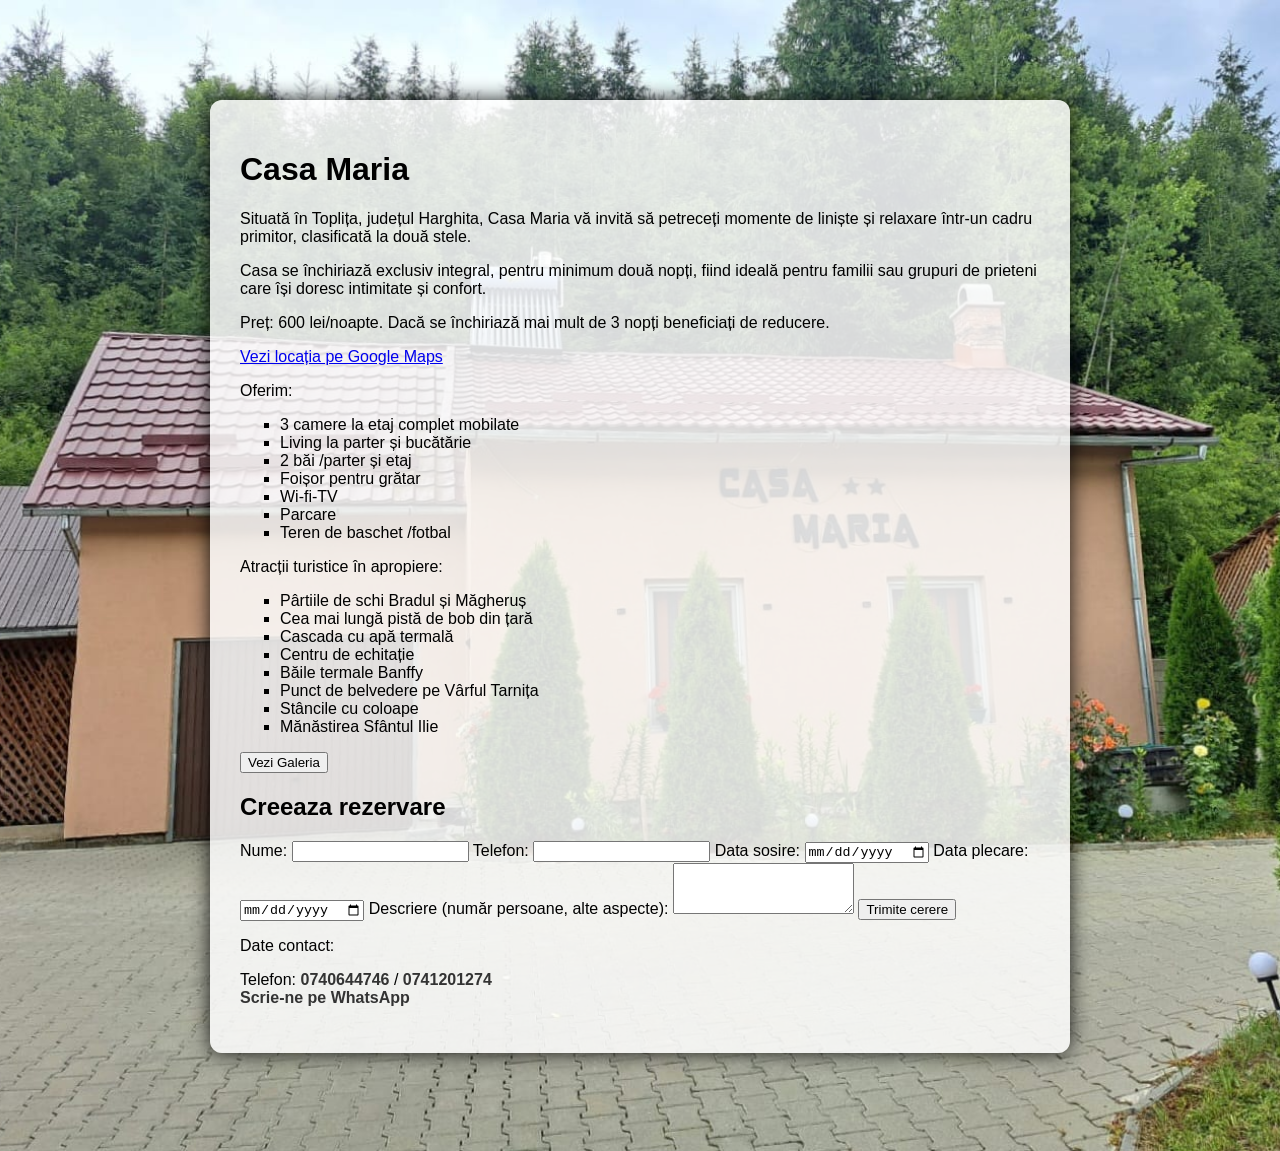
==== index.html @ 111408f6 "Refactor index.html for improved structure and clarity" ====
<!DOCTYPE html>
<html lang="ro">
<head>
    <meta name="google-site-verification" content="R9UTzzkCDRk5_KQZ_WExE7CWRWQ38i_Rw65Vox1uQO8" />
    <meta charset="UTF-8">
    <meta name="viewport" content="width=device-width, initial-scale=1.0">
    <title>Casa Maria</title>
    <link rel="stylesheet" href="base.css">
</head>
<body>
    <div class="container">
        <h1>Casa Maria</h1>
        <p>
            Situată în Toplița, județul Harghita, Casa Maria vă invită să petreceți momente de liniște și relaxare într-un cadru primitor, clasificată la două stele.
        </p>
        <p>
            Casa se închiriază exclusiv integral, pentru minimum două nopți, fiind ideală pentru familii sau grupuri de prieteni care își doresc intimitate și confort.
        </p>
        <p>
            Preț: 600 lei/noapte. Dacă se închiriază mai mult de 3 nopți beneficiați de reducere.
        </p>

        <a href="https://www.google.com/maps/place/Casa+Maria/@46.9124021,25.3373062,21z" target="_blank" title="Casa Maria">
            Vezi locația pe Google Maps
        </a>

        <p>Oferim:</p>
        <ul class="lista-servicii">
            <li>3 camere la etaj complet mobilate</li>
            <li>Living la parter și bucătărie</li>
            <li>2 băi /parter și etaj</li>
            <li>Foișor pentru grătar</li>
            <li>Wi-fi-TV</li>
            <li>Parcare</li>
            <li>Teren de baschet /fotbal</li>
        </ul>

        <p>Atracții turistice în apropiere:</p>
        <ul class="lista-servicii">
            <li>Pârtiile de schi Bradul și Măgheruș</li>
            <li>Cea mai lungă pistă de bob din țară</li>
            <li>Cascada cu apă termală</li>
            <li>Centru de echitație</li>
            <li>Băile termale Banffy</li>
            <li>Punct de belvedere pe Vârful Tarnița</li>
            <li>Stâncile cu coloape</li>
            <li>Mănăstirea Sfântul Ilie</li>
        </ul>
        <button id="galerieBtn" onclick="document.getElementById('galerie').style.display='block'"> Vezi Galeria</button>



        <div id="galerie" style="display: none; margin-top: 20px;">
            <h2>Galerie foto</h2>
            <div class="galerie-poze">
                <img src="poze/afara3.jpg" onclick="openLightbox(this.src)">
                <img src="poze/camera1.jpeg" onclick="openLightbox(this.src)">
                <img src="poze/camera2.jpeg" onclick="openLightbox(this.src)">
                <img src="poze/camera3.jpeg" onclick="openLightbox(this.src)">
                <img src="poze/baie1.jpeg" onclick="openLightbox(this.src)">
                <img src="poze/curte1.jpeg" onclick="openLightbox(this.src)">
                <img src="poze/foisor1.jpeg" onclick="openLightbox(this.src)">
                <img src="poze/curte2.jpeg" onclick="openLightbox(this.src)">
                <img src="poze/living.jpeg" onclick="openLightbox(this.src)">
                <img src="poze/semineu.jpeg" onclick="openLightbox(this.src)">
                <img src="poze/foisor2.jpg" onclick="openLightbox(this.src)">
                <img src="poze/afara2.jpg" onclick="openLightbox(this.src)">
                <img src="poze/floare.jpg" onclick="openLightbox(this.src)">
            </div>
        </div>

        <h2>Creeaza rezervare</h2>

        <form id="bookingForm" class="booking-form">
            <label>Nume:</label>
            <input type="text" id="name" required>

            <label>Telefon:</label>
            <input type="tel" id="phone" required>

            <label>Data sosire:</label>
            <input type="date" id="checkin" required>

            <label>Data plecare:</label>
            <input type="date" id="checkout" required>

            <label>Descriere (număr persoane, alte aspecte):</label>
            <textarea id="message" rows="3" required></textarea>

            <button type="submit">Trimite cerere</button>
        </form>



        <p>Date contact:</p>
        <ul class="lista-contact">
            <li>Telefon: <a href="tel:0740644746">0740644746</a> / <a href="tel:0741201274">0741201274</a></li>
            <li><a href="https://wa.me/40740644746" target="_blank">Scrie-ne pe WhatsApp</a></li>
        </ul>
    </div>

    <div id="lightbox" class="lightbox" onclick="closeLightbox()">
        <img id="lightbox-img" src="" alt="Imagine mărită">
    </div>

    <script src="base.js"></script>

    
</body>
</html>
---- base.css ----
body {
    margin: 0;
    padding: 0;
    background-image: url("poze/afara.jpeg");
    background-size: cover;
    background-position: center;
    background-repeat: no-repeat;
    font-family: Arial, sans-serif;
}

.container {
    max-width: 800px;
    margin: 100px auto;
    background-color: rgba(255, 255, 255, 0.84);
    padding: 30px;
    border-radius: 12px;
    box-shadow: 0 0 20px rgba(0, 0, 0, 0.9);
}

.lista-servicii {
    list-style-type: square;
}

.lista-contact {
    list-style-type: none;
    padding: 0;
}

    .lista-contact a {
        color: #333;
        text-decoration: none;
        font-weight: bold;
    }

.galerie-poze {
    display: flex;
    flex-wrap: wrap;
    gap: 10px;
}

    .galerie-poze img {
        width: 100px;
        height: auto;
        cursor: pointer;
        border-radius: 8px;
        transition: transform 0.3s ease;
    }

        .galerie-poze img:hover {
            transform: scale(1.05);
        }

/* Lightbox styles */
.lightbox {
    display: none;
    position: fixed;
    z-index: 999;
    top: 0;
    left: 0;
    width: 100%;
    height: 100%;
    background: rgba(0,0,0,0.85);
    justify-content: center;
    align-items: center;
}

    .lightbox img {
        max-width: 90%;
        max-height: 90%;
        border-radius: 12px;
        box-shadow: 0 0 20px #fff;
        cursor: pointer;
    }
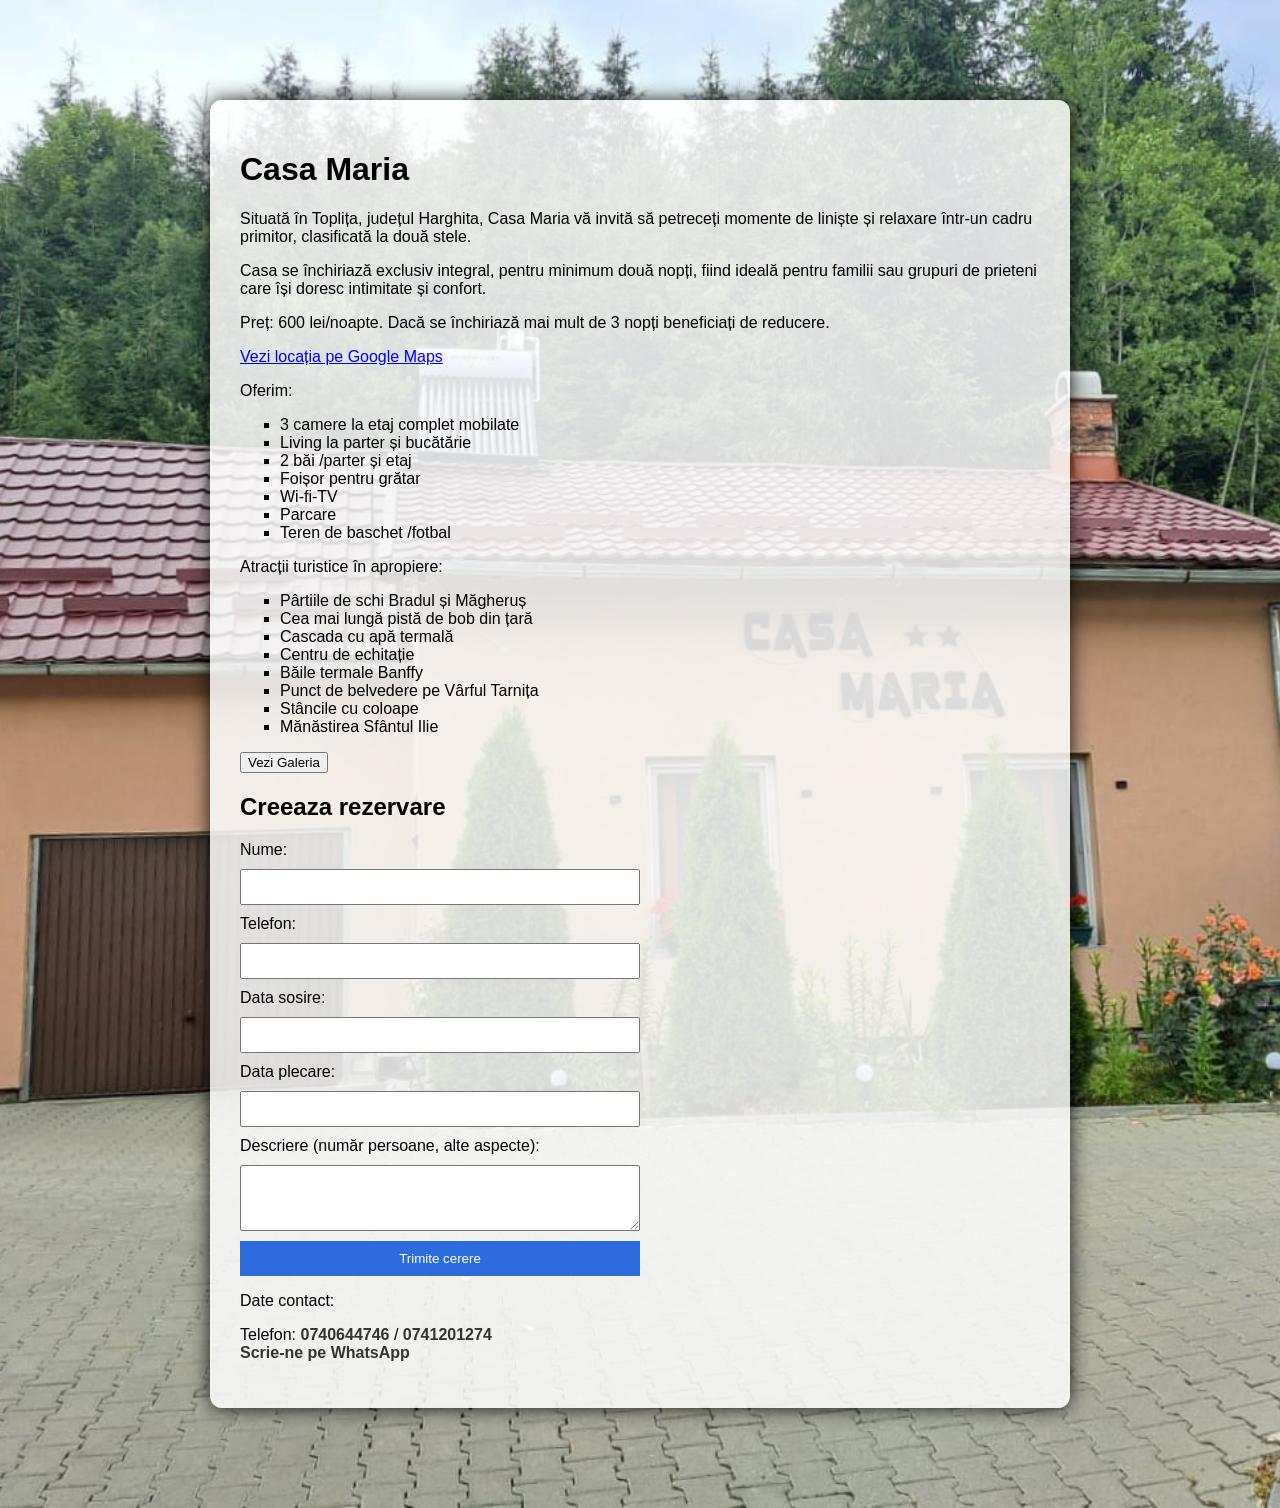
==== commit a87fbd0c: "Include flatpickr for enhanced date input Added flatpickr library for date selection." ====
--- a/index.html
+++ b/index.html
@@ -6,6 +6,7 @@
     <meta name="viewport" content="width=device-width, initial-scale=1.0">
     <title>Casa Maria</title>
     <link rel="stylesheet" href="base.css">
+    <link rel="stylesheet" href="https://cdn.jsdelivr.net/npm/flatpickr/dist/flatpickr.min.css">
 </head>
 <body>
     <div class="container">
@@ -79,10 +80,10 @@
             <input type="tel" id="phone" required>
 
             <label>Data sosire:</label>
-            <input type="date" id="checkin" required>
+            <input type="text" id="checkin" required>
 
             <label>Data plecare:</label>
-            <input type="date" id="checkout" required>
+            <input type="text" id="checkout" required>
 
             <label>Descriere (număr persoane, alte aspecte):</label>
             <textarea id="message" rows="3" required></textarea>
@@ -104,7 +105,7 @@
     </div>
 
     <script src="base.js"></script>
+    <script src="https://cdn.jsdelivr.net/npm/flatpickr"></script>
 
-    
 </body>
 </html>
--- a/base.css
+++ b/base.css
@@ -50,7 +50,6 @@
             transform: scale(1.05);
         }
 
-/* Lightbox styles */
 .lightbox {
     display: none;
     position: fixed;
@@ -71,3 +70,27 @@
         box-shadow: 0 0 20px #fff;
         cursor: pointer;
     }
+.booking-form {
+    display: flex;
+    flex-direction: column;
+    gap: 10px;
+    max-width: 400px;
+}
+
+    .booking-form input,
+    .booking-form textarea {
+        padding: 8px;
+        font-size: 14px;
+    }
+
+    .booking-form button {
+        padding: 10px;
+        background-color: #2d6cdf;
+        color: white;
+        border: none;
+        cursor: pointer;
+    }
+
+        .booking-form button:hover {
+            background-color: #1f4fa8;
+        }
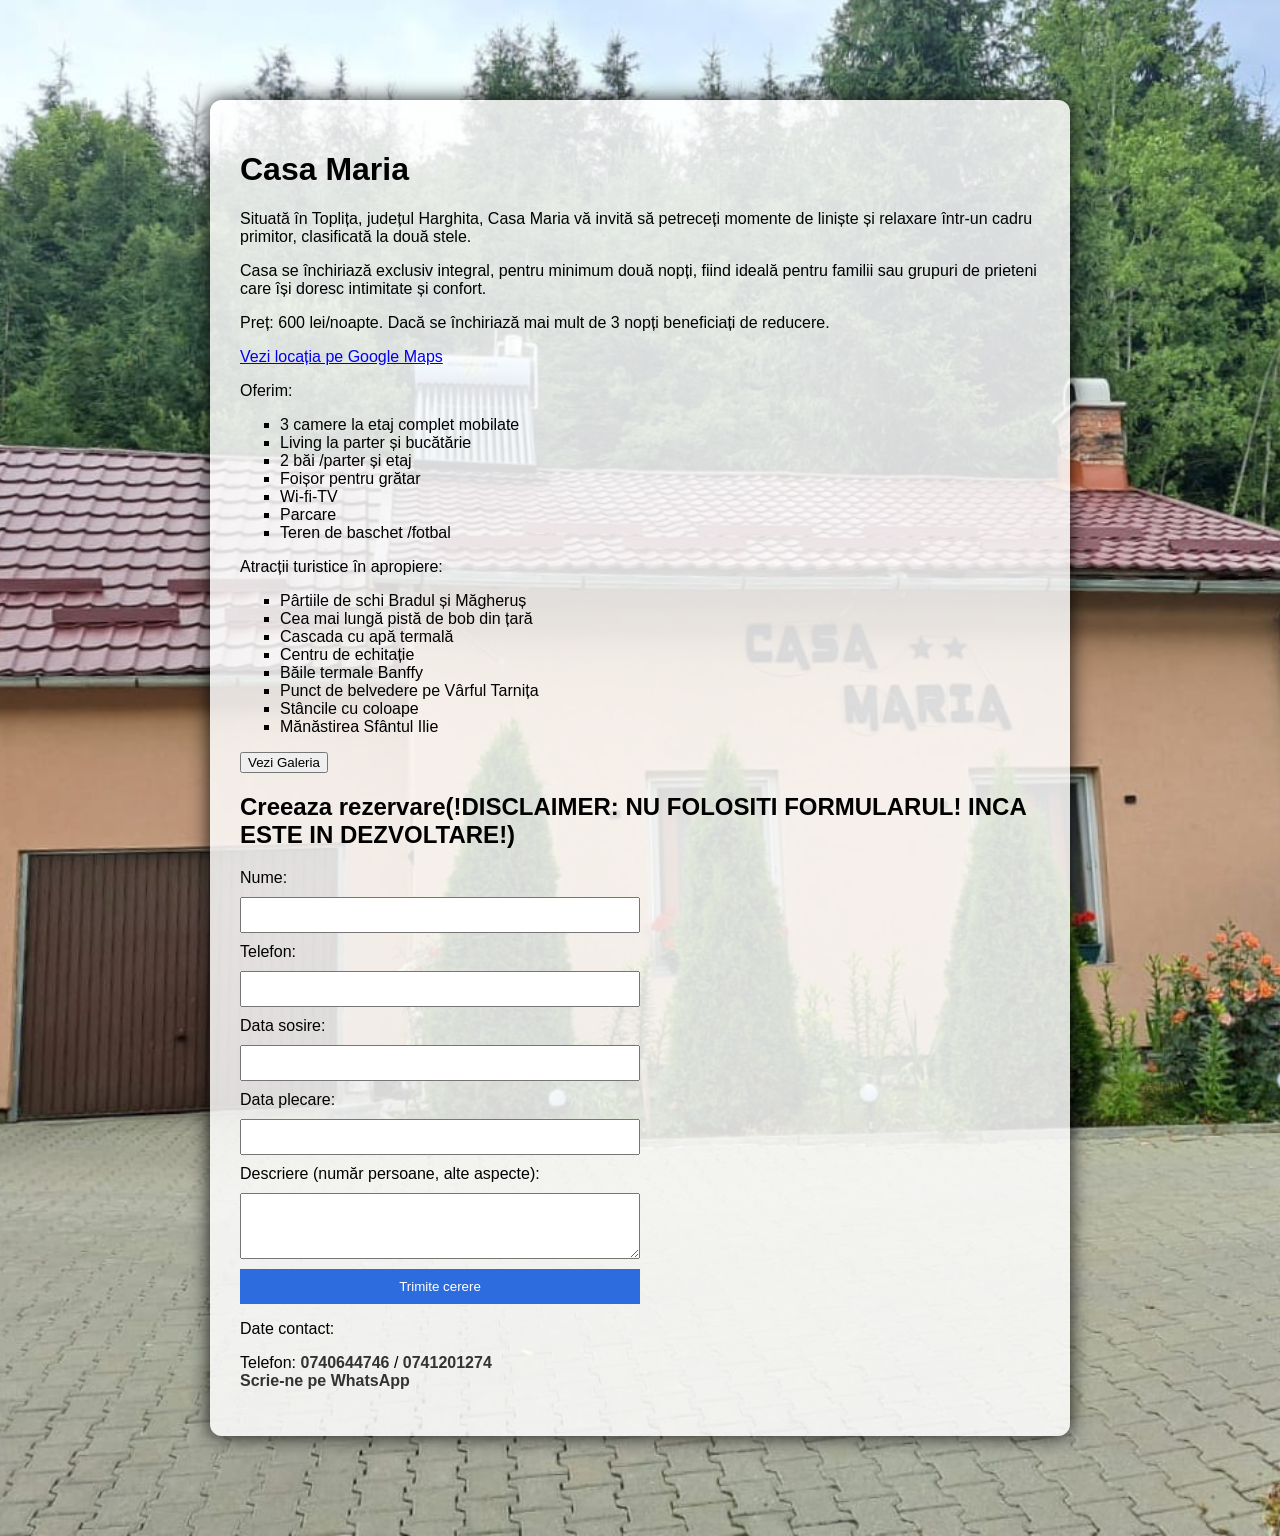
==== commit f5781042: "Revise index.html for Casa Maria website Updated HTML structure and content for Casa Maria." ====
--- a/index.html
+++ b/index.html
@@ -70,7 +70,7 @@
             </div>
         </div>
 
-        <h2>Creeaza rezervare</h2>
+        <h2>Creeaza rezervare(!DISCLAIMER: NU FOLOSITI FORMULARUL! INCA ESTE IN DEZVOLTARE!)</h2>
 
         <form id="bookingForm" class="booking-form">
             <label>Nume:</label>
@@ -104,8 +104,8 @@
         <img id="lightbox-img" src="" alt="Imagine mărită">
     </div>
 
+    <script src="https://cdn.jsdelivr.net/npm/flatpickr"></script>
     <script src="base.js"></script>
-    <script src="https://cdn.jsdelivr.net/npm/flatpickr"></script>
 
 </body>
 </html>
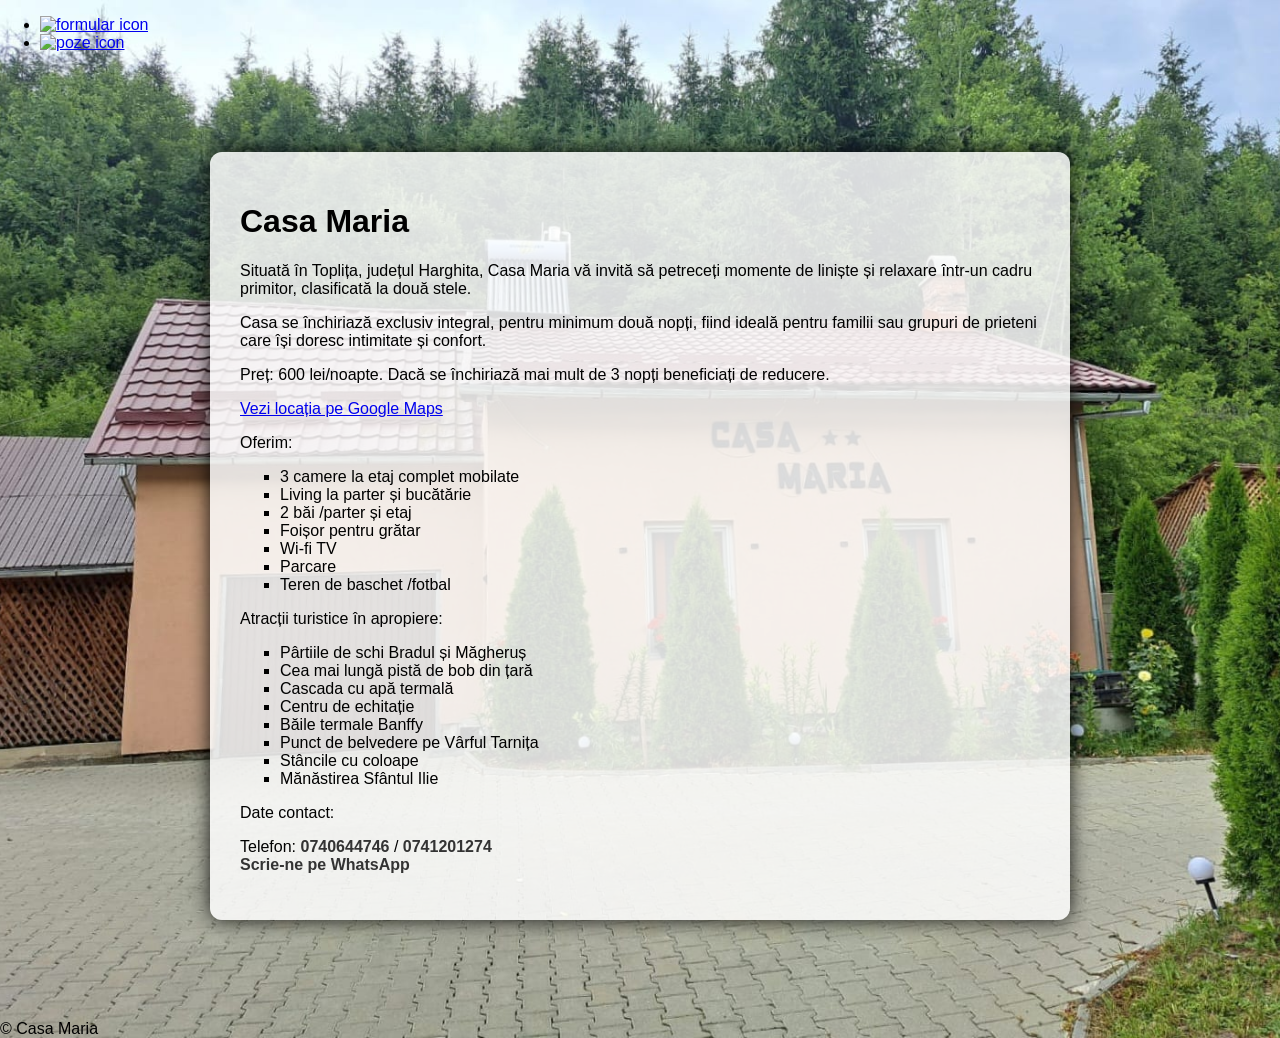
==== commit f85f87a4: "Refactor index.html structure and add navigation" ====
--- a/index.html
+++ b/index.html
@@ -6,106 +6,82 @@
     <meta name="viewport" content="width=device-width, initial-scale=1.0">
     <title>Casa Maria</title>
     <link rel="stylesheet" href="base.css">
-    <link rel="stylesheet" href="https://cdn.jsdelivr.net/npm/flatpickr/dist/flatpickr.min.css">
+    <link href="https://fonts.googleapis.com/css2?family=Inter&family=Noto+Serif&display=swap" rel="stylesheet">
 </head>
 <body>
-    <div class="container">
-        <h1>Casa Maria</h1>
-        <p>
-            Situată în Toplița, județul Harghita, Casa Maria vă invită să petreceți momente de liniște și relaxare într-un cadru primitor, clasificată la două stele.
-        </p>
-        <p>
-            Casa se închiriază exclusiv integral, pentru minimum două nopți, fiind ideală pentru familii sau grupuri de prieteni care își doresc intimitate și confort.
-        </p>
-        <p>
-            Preț: 600 lei/noapte. Dacă se închiriază mai mult de 3 nopți beneficiați de reducere.
-        </p>
 
-        <a href="https://www.google.com/maps/place/Casa+Maria/@46.9124021,25.3373062,21z" target="_blank" title="Casa Maria">
-            Vezi locația pe Google Maps
-        </a>
+    <header>
+        
+    </header>
 
-        <p>Oferim:</p>
-        <ul class="lista-servicii">
-            <li>3 camere la etaj complet mobilate</li>
-            <li>Living la parter și bucătărie</li>
-            <li>2 băi /parter și etaj</li>
-            <li>Foișor pentru grătar</li>
-            <li>Wi-fi-TV</li>
-            <li>Parcare</li>
-            <li>Teren de baschet /fotbal</li>
-        </ul>
+    <div class="layout">
 
-        <p>Atracții turistice în apropiere:</p>
-        <ul class="lista-servicii">
-            <li>Pârtiile de schi Bradul și Măgheruș</li>
-            <li>Cea mai lungă pistă de bob din țară</li>
-            <li>Cascada cu apă termală</li>
-            <li>Centru de echitație</li>
-            <li>Băile termale Banffy</li>
-            <li>Punct de belvedere pe Vârful Tarnița</li>
-            <li>Stâncile cu coloape</li>
-            <li>Mănăstirea Sfântul Ilie</li>
-        </ul>
-        <button id="galerieBtn" onclick="document.getElementById('galerie').style.display='block'"> Vezi Galeria</button>
+        <nav class="menu">
+            <ul class="menu-list">
+                <li>
+                    <a href="form_page.html">
+                        <img src="poze/formularIcon.png" alt="formular icon"/> 
+                    </a>
+                </li>
+                <li>
+                    <a href="photo_page.html">
+                        <img src="poze/pozeIcon.png" alt="poze icon"/>
+                    </a>
+                </li>
+            </ul>
+        </nav>
 
+        <main class="container">
+            <h1>Casa Maria</h1>
+            <p>
+                Situată în Toplița, județul Harghita, Casa Maria vă invită să petreceți momente de liniște și relaxare într-un cadru primitor, clasificată la două stele.
+            </p>
+            <p>
+                Casa se închiriază exclusiv integral, pentru minimum două nopți, fiind ideală pentru familii sau grupuri de prieteni care își doresc intimitate și confort.
+            </p>
+            <p>
+                Preț: 600 lei/noapte. Dacă se închiriază mai mult de 3 nopți beneficiați de reducere.
+            </p>
 
+            <a href="https://www.google.com/maps/place/Casa+Maria/@46.9124021,25.3373062,21z" target="_blank" title="Casa Maria">
+                Vezi locația pe Google Maps
+            </a>
 
-        <div id="galerie" style="display: none; margin-top: 20px;">
-            <h2>Galerie foto</h2>
-            <div class="galerie-poze">
-                <img src="poze/afara3.jpg" onclick="openLightbox(this.src)">
-                <img src="poze/camera1.jpeg" onclick="openLightbox(this.src)">
-                <img src="poze/camera2.jpeg" onclick="openLightbox(this.src)">
-                <img src="poze/camera3.jpeg" onclick="openLightbox(this.src)">
-                <img src="poze/baie1.jpeg" onclick="openLightbox(this.src)">
-                <img src="poze/curte1.jpeg" onclick="openLightbox(this.src)">
-                <img src="poze/foisor1.jpeg" onclick="openLightbox(this.src)">
-                <img src="poze/curte2.jpeg" onclick="openLightbox(this.src)">
-                <img src="poze/living.jpeg" onclick="openLightbox(this.src)">
-                <img src="poze/semineu.jpeg" onclick="openLightbox(this.src)">
-                <img src="poze/foisor2.jpg" onclick="openLightbox(this.src)">
-                <img src="poze/afara2.jpg" onclick="openLightbox(this.src)">
-                <img src="poze/floare.jpg" onclick="openLightbox(this.src)">
-            </div>
-        </div>
+            <p>Oferim:</p>
+            <ul class="lista-servicii">
+                <li>3 camere la etaj complet mobilate</li>
+                <li>Living la parter și bucătărie</li>
+                <li>2 băi /parter și etaj</li>
+                <li>Foișor pentru grătar</li>
+                <li>Wi-fi TV</li>
+                <li>Parcare</li>
+                <li>Teren de baschet /fotbal</li>
+            </ul>
 
-        <h2>Creeaza rezervare(!DISCLAIMER: NU FOLOSITI FORMULARUL! INCA ESTE IN DEZVOLTARE!)</h2>
+            <p>Atracții turistice în apropiere:</p>
+            <ul class="lista-servicii">
+                <li>Pârtiile de schi Bradul și Măgheruș</li>
+                <li>Cea mai lungă pistă de bob din țară</li>
+                <li>Cascada cu apă termală</li>
+                <li>Centru de echitație</li>
+                <li>Băile termale Banffy</li>
+                <li>Punct de belvedere pe Vârful Tarnița</li>
+                <li>Stâncile cu coloape</li>
+                <li>Mănăstirea Sfântul Ilie</li>
+            </ul>
 
-        <form id="bookingForm" class="booking-form">
-            <label>Nume:</label>
-            <input type="text" id="name" required>
+            <p>Date contact:</p>
+            <ul class="lista-contact">
+                <li>Telefon: <a href="tel:0740644746">0740644746</a> / <a href="tel:0741201274">0741201274</a></li>
+                <li><a href="https://wa.me/40740644746" target="_blank">Scrie-ne pe WhatsApp</a></li>
+            </ul>
+        </main>
 
-            <label>Telefon:</label>
-            <input type="tel" id="phone" required>
-
-            <label>Data sosire:</label>
-            <input type="text" id="checkin" required>
-
-            <label>Data plecare:</label>
-            <input type="text" id="checkout" required>
-
-            <label>Descriere (număr persoane, alte aspecte):</label>
-            <textarea id="message" rows="3" required></textarea>
-
-            <button type="submit">Trimite cerere</button>
-        </form>
-
-
-
-        <p>Date contact:</p>
-        <ul class="lista-contact">
-            <li>Telefon: <a href="tel:0740644746">0740644746</a> / <a href="tel:0741201274">0741201274</a></li>
-            <li><a href="https://wa.me/40740644746" target="_blank">Scrie-ne pe WhatsApp</a></li>
-        </ul>
     </div>
 
-    <div id="lightbox" class="lightbox" onclick="closeLightbox()">
-        <img id="lightbox-img" src="" alt="Imagine mărită">
-    </div>
-
-    <script src="https://cdn.jsdelivr.net/npm/flatpickr"></script>
+    <footer>
+        © Casa Maria
+    </footer>
     <script src="base.js"></script>
-
 </body>
 </html>
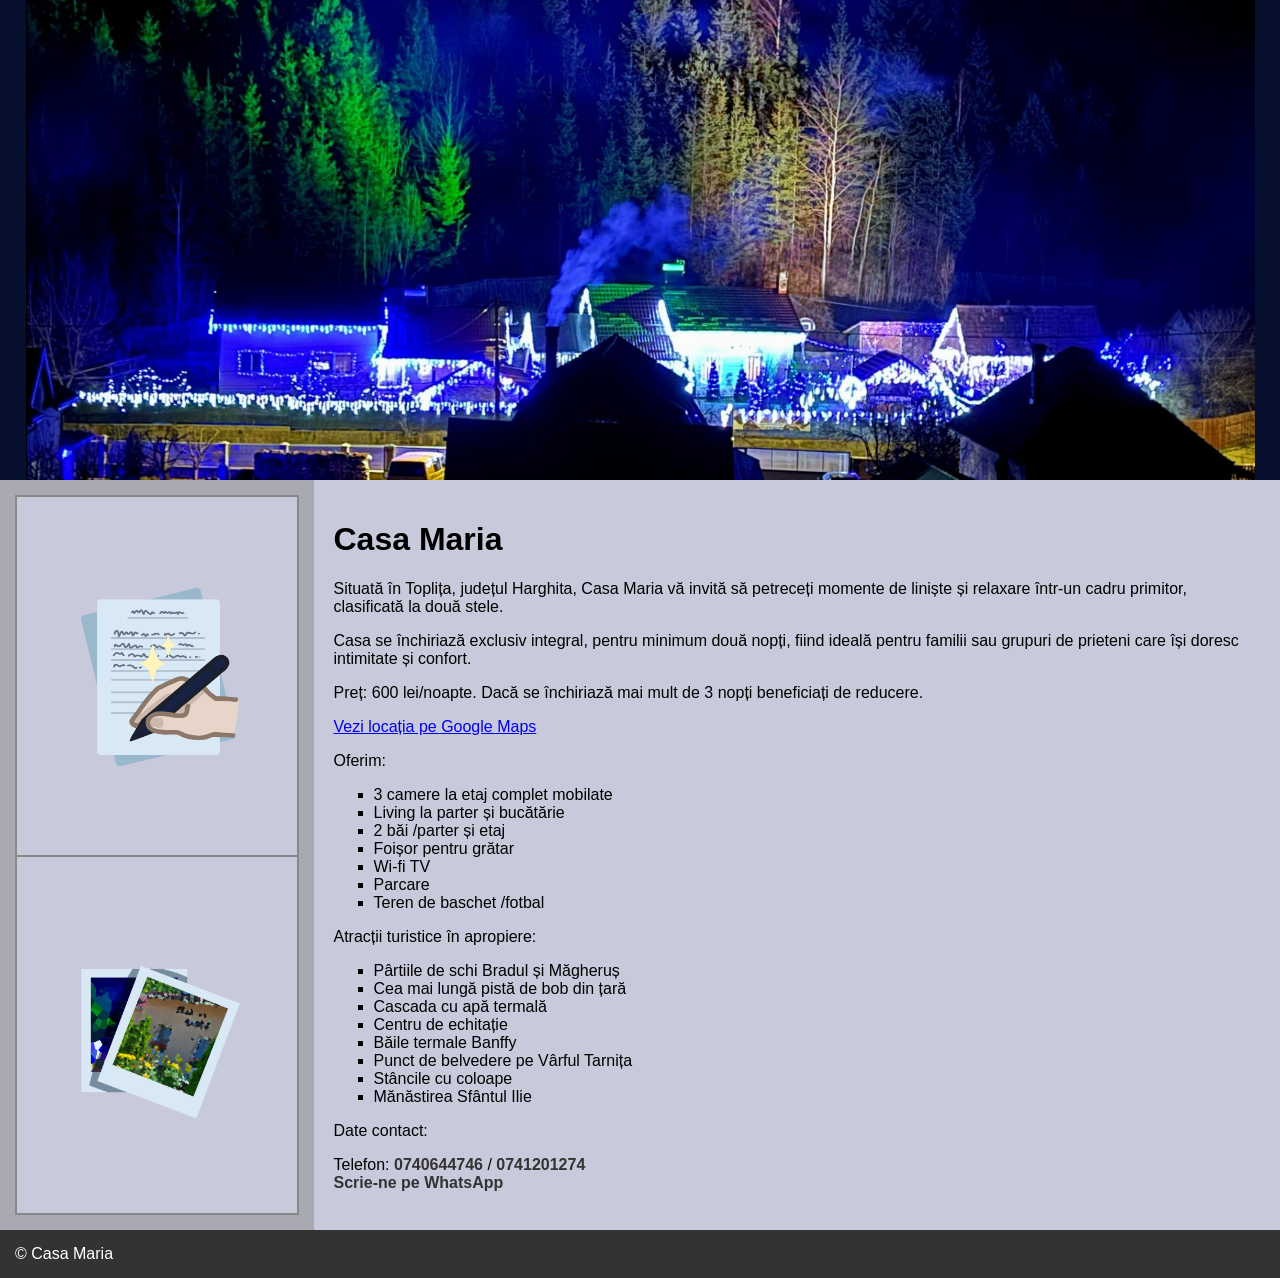
==== commit 27895246: "Fix HTML encoding issues in index.html" ====
--- a/index.html
+++ b/index.html
@@ -11,7 +11,6 @@
 <body>
 
     <header>
-        
     </header>
 
     <div class="layout">
@@ -20,12 +19,12 @@
             <ul class="menu-list">
                 <li>
                     <a href="form_page.html">
-                        <img src="poze/formularIcon.png" alt="formular icon"/> 
+                        <img src="poze/formularIcon.png" alt="formular icon" />
                     </a>
                 </li>
                 <li>
                     <a href="photo_page.html">
-                        <img src="poze/pozeIcon.png" alt="poze icon"/>
+                        <img src="poze/pozeIcon.png" alt="poze icon" />
                     </a>
                 </li>
             </ul>
@@ -82,6 +81,7 @@
     <footer>
         © Casa Maria
     </footer>
-    <script src="base.js"></script>
+    <script src="base.js" ></script>
+    
 </body>
 </html>
--- a/base.css
+++ b/base.css
@@ -1,21 +1,89 @@
+/*MAIN PAGE CSS*/
+
 body {
     margin: 0;
     padding: 0;
-    background-image: url("poze/afara.jpeg");
-    background-size: cover;
-    background-position: center;
-    background-repeat: no-repeat;
-    font-family: Arial, sans-serif;
-}
-
+    font-family: 'Inter', Arial, sans-serif;
+    display: flex;
+    flex-direction: column;
+    min-height: 100vh;
+    background-color: #eee;
+
+}
+
+h1, h2, h3, h4, h5, h6 {
+    font-family:'Noto Serif',Arial,sans-serif;
+}
+
+header {
+    background: #070f2e;
+    color: white;
+    padding: 15px;
+    min-height:50vh;
+    background-image:url("poze/background.jpeg");
+    background-size:contain;
+    background-position:center;
+    background-repeat:no-repeat;
+    
+}
+footer {
+    background: #333;
+    color: white;
+    padding: 15px;
+    max-height: 3vh;
+    min-height: 1vh;
+}
+.layout {
+    display: flex;
+    flex: 1;
+}
+main {
+    background-color: #c8cadb;
+}
+.menu {
+    width: 31.5vh;
+    background: #a8a9b3;
+    padding: 15px;
+}
+    .menu li {
+        margin: auto;
+        
+    }
+    .menu a {
+        display: flex;
+        justify-content: center;
+        align-items: center;
+        width: 100%;
+        padding: 10px;
+        box-sizing: border-box;
+        text-decoration: none;
+        color: black;
+        background: #c8cadb;
+        height: 40vh;
+        border: 2px solid #888;
+        border-bottom: none
+    }
+    .menu li:last-child a {
+        border-bottom: 2px solid #888;
+    }
+    .menu img {
+        display: block;
+        height:20vh;
+        width:20vh;
+    }
+    .menu a:hover {
+        background: #6d6e75;
+    }
+    .menu ul {
+        list-style: none;
+        margin: 0;
+        padding: 0;
+    }
 .container {
-    max-width: 800px;
-    margin: 100px auto;
-    background-color: rgba(255, 255, 255, 0.84);
-    padding: 30px;
-    border-radius: 12px;
-    box-shadow: 0 0 20px rgba(0, 0, 0, 0.9);
-}
+    flex: 1;
+    padding: 20px;
+}
+
 
 .lista-servicii {
     list-style-type: square;
@@ -31,15 +99,19 @@
         text-decoration: none;
         font-weight: bold;
     }
-
+    /*GALLERY CSS*/
+#titlu-galerie {
+    text-align:center;
+}
 .galerie-poze {
     display: flex;
     flex-wrap: wrap;
-    gap: 10px;
+    gap: 3vh;
+    margin: 2vh;
 }
 
     .galerie-poze img {
-        width: 100px;
+        width: 65vh;
         height: auto;
         cursor: pointer;
         border-radius: 8px;
@@ -70,17 +142,49 @@
         box-shadow: 0 0 20px #fff;
         cursor: pointer;
     }
+
+    /*---BOOKING FORM CSS*/
+#bookingPage {
+    background-image:url("poze/pisici.png");
+    background-size:41.2vh;
+    
+
+}
+
+#loading {
+    position: fixed; 
+    top: 50%;
+    left: 50%;
+    transform: translate(-50%, -50%);
+    display: flex;
+    justify-content: center;
+    align-items: center;
+    padding: 40px;
+    background-color: #fff;
+    border: 2px solid black;
+    border-radius: 12px;
+}
 .booking-form {
-    display: flex;
+    display: none;
     flex-direction: column;
     gap: 10px;
     max-width: 400px;
+    position:center;
+    margin:10vh auto;
+    border:2px solid black;
+    border-radius:2vh;
+    padding:5vh;
+    background:#e7fdff;
+
+    
+
 }
 
     .booking-form input,
     .booking-form textarea {
         padding: 8px;
         font-size: 14px;
+        border-radius:2vh;
     }
 
     .booking-form button {
@@ -89,6 +193,7 @@
         color: white;
         border: none;
         cursor: pointer;
+        border-radius:2vh;
     }
 
         .booking-form button:hover {
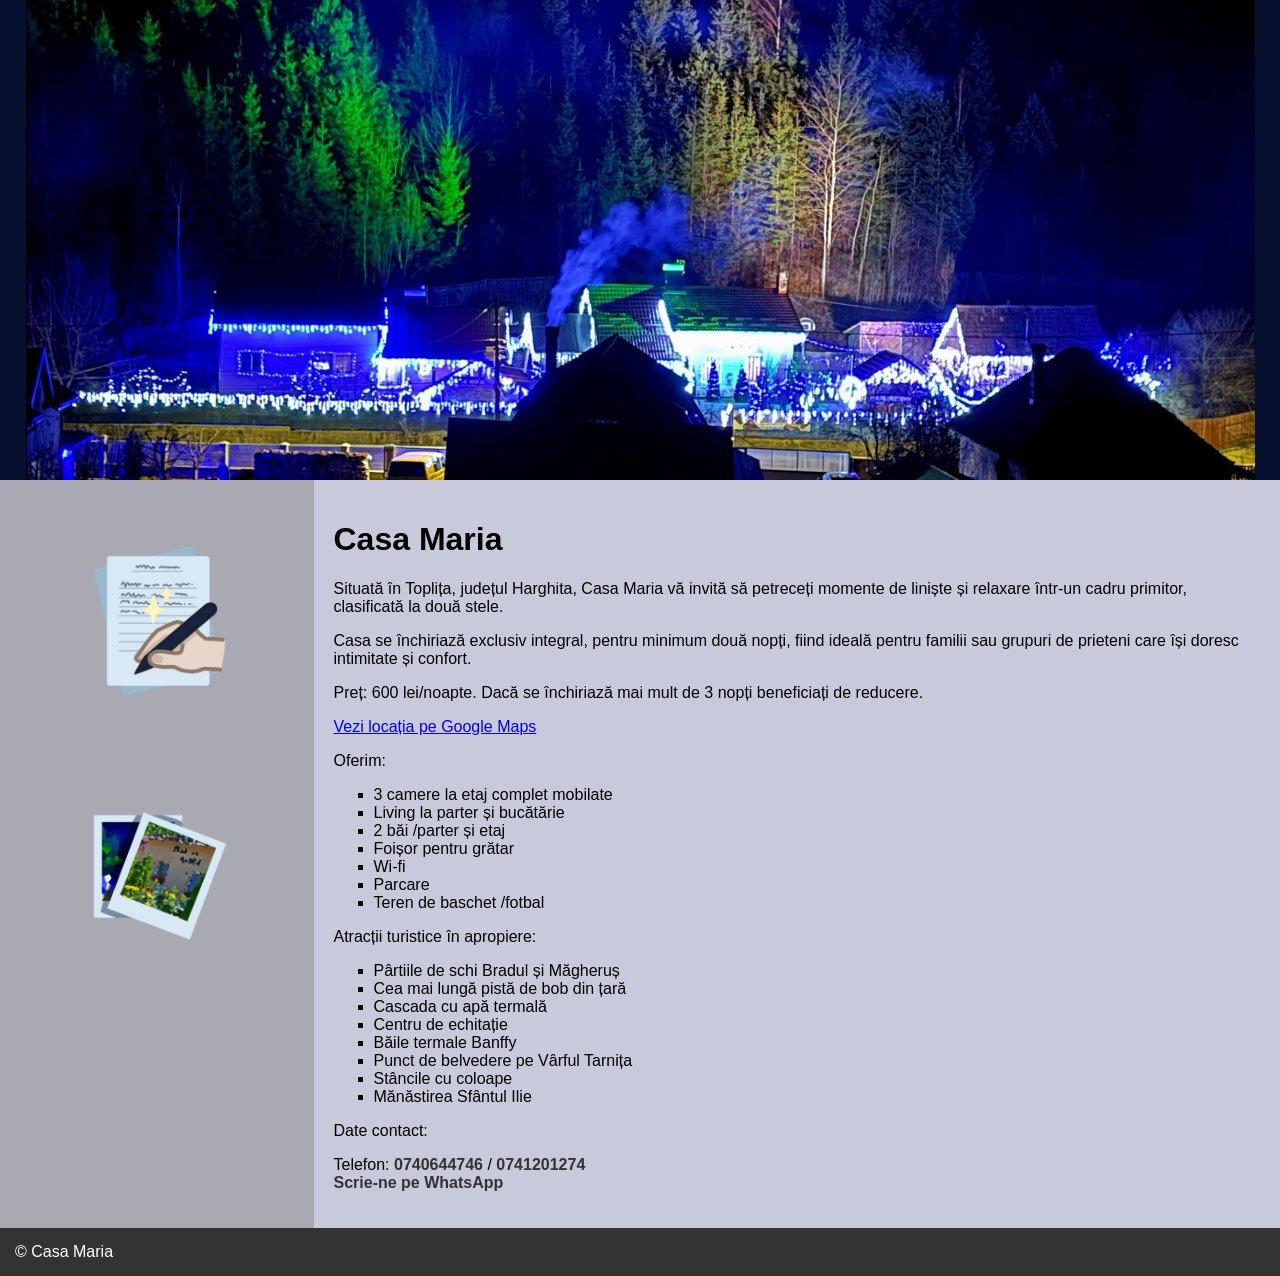
==== commit a4c0e9b5: "Update index.html" ====
--- a/index.html
+++ b/index.html
@@ -52,7 +52,7 @@
                 <li>Living la parter și bucătărie</li>
                 <li>2 băi /parter și etaj</li>
                 <li>Foișor pentru grătar</li>
-                <li>Wi-fi TV</li>
+                <li>Wi-fi</li>
                 <li>Parcare</li>
                 <li>Teren de baschet /fotbal</li>
             </ul>
--- a/base.css
+++ b/base.css
@@ -1,4 +1,5 @@
 /*MAIN PAGE CSS*/
+/*for desktop*/
 
 body {
     margin: 0;
@@ -7,8 +8,7 @@
     display: flex;
     flex-direction: column;
     min-height: 100vh;
-    background-color: #eee;
-
+    background-color: #c8cadb;
 }
 
 h1, h2, h3, h4, h5, h6 {
@@ -35,16 +35,21 @@
 }
 .layout {
     display: flex;
-    flex: 1;
+    flex:1;
 }
 main {
     background-color: #c8cadb;
 }
-.menu {
+.menu{
     width: 31.5vh;
     background: #a8a9b3;
     padding: 15px;
-}
+    
+}
+    .menu ul {
+        display: flex;
+        flex-direction: column;
+    }
     .menu li {
         margin: auto;
         
@@ -58,22 +63,27 @@
         box-sizing: border-box;
         text-decoration: none;
         color: black;
-        background: #c8cadb;
-        height: 40vh;
-        border: 2px solid #888;
-        border-bottom: none
-    }
-    .menu li:last-child a {
-        border-bottom: 2px solid #888;
+        background: inherit;
+        height: 250px;
+        border:none;
+    }
+    
+    .menu a:active, .menu a:hover, .menu a:focus, .menu a:after {
+        background: #a8a9b3;
+        color: #a8a9b3;
     }
     .menu img {
         display: block;
-        height:20vh;
-        width:20vh;
-    }
-    .menu a:hover {
-        background: #6d6e75;
-    }
+        height:150px;
+        width:150px;
+    }
+        .menu img:hover {
+            filter: drop-shadow(0 10px 20px rgba(0,0,0,0.5));
+            width: 230px;
+            height: 230px;
+            transform:translateX(-15px);
+            transition: width 1s,height 1s,transform 0.5s ease-in;
+        }
     .menu ul {
         list-style: none;
         margin: 0;
@@ -199,3 +209,52 @@
         .booking-form button:hover {
             background-color: #1f4fa8;
         }
+
+@media(max-width: 800px) {
+    .layout {
+        display:flex;
+        flex-direction: column;
+    }
+
+   
+        .menu {
+            width: 100%;
+            padding: 10px;
+            box-sizing: border-box;
+        }
+
+            .menu ul {
+                display: flex;
+                flex-direction: row;
+                padding: 0;
+                margin: 0;
+            }
+
+            .menu li {
+                flex: 1;
+                margin: 0;
+            }
+
+            .menu a {
+                height: 100px;
+            }
+
+            .menu img {
+                width: 80px;
+                height: 80px;
+                transform: none;
+                filter: none;
+            }
+                .menu img:hover {
+                    width: 80px;
+                    height: 80px;
+                    transform: none;
+                    filter: none;
+                    transition:none;
+                }
+
+        .galerie-poze img {
+            width: 28%;
+        }
+    
+}
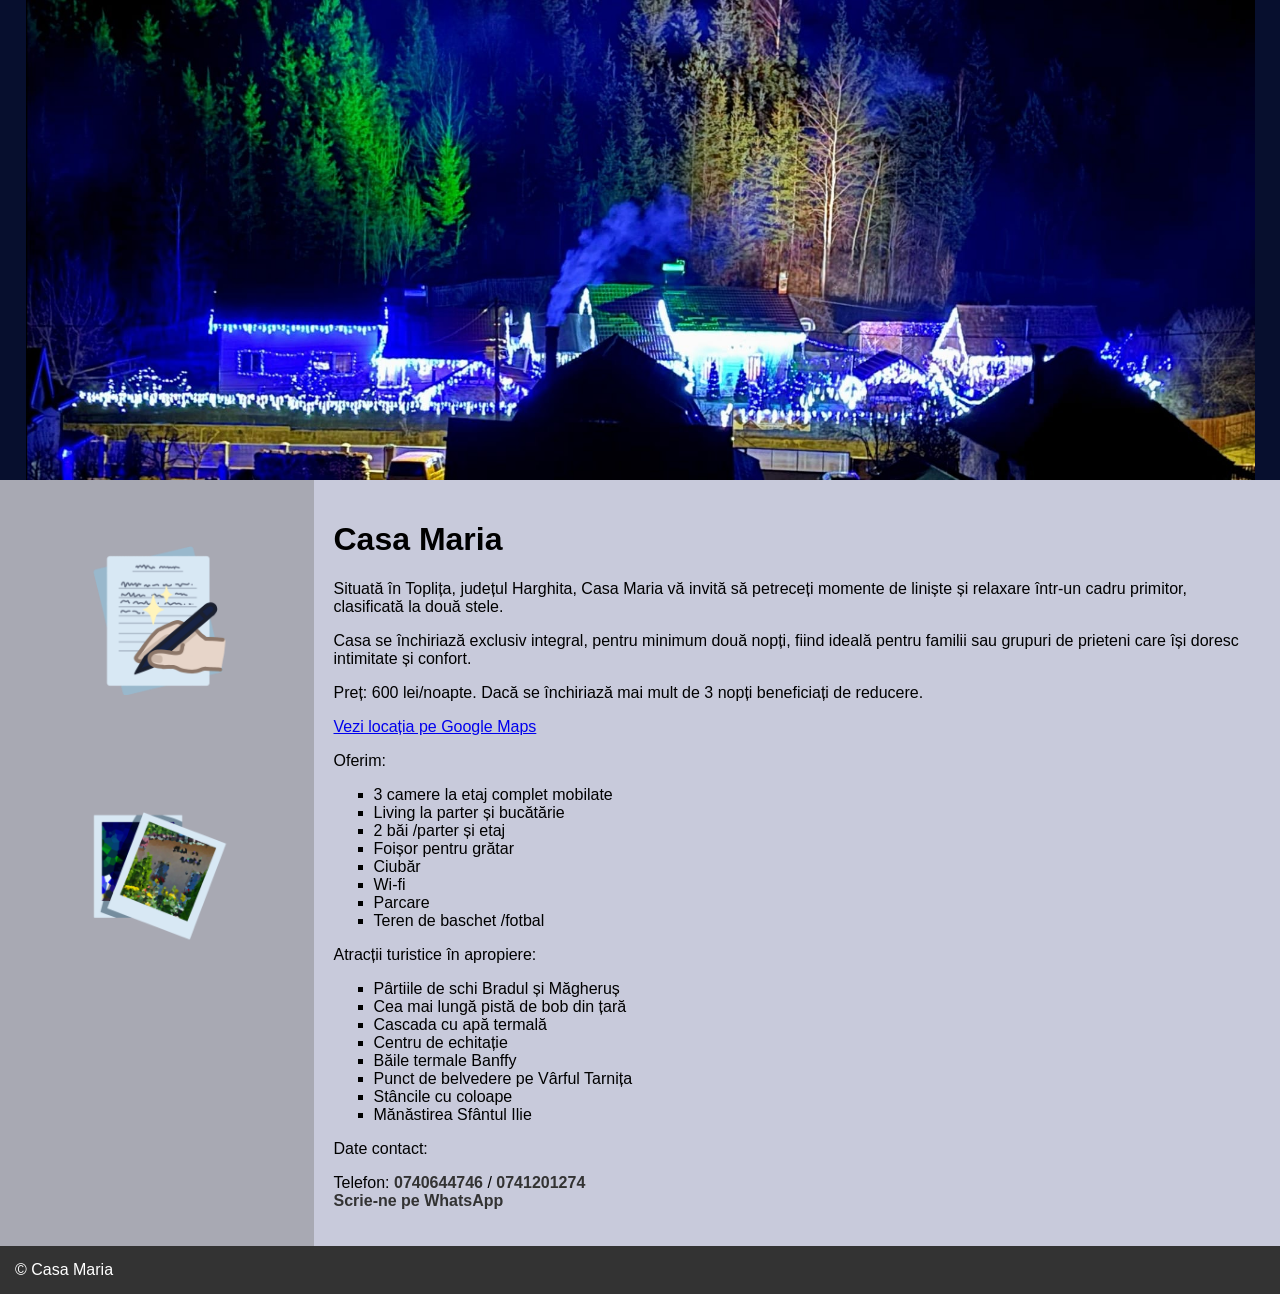
==== commit 94ded62c: "Revise index.html with updated content and structure Updated the HTML structure and added a new serv" ====
--- a/index.html
+++ b/index.html
@@ -52,6 +52,7 @@
                 <li>Living la parter și bucătărie</li>
                 <li>2 băi /parter și etaj</li>
                 <li>Foișor pentru grătar</li>
+                <li>Ciubăr</li>
                 <li>Wi-fi</li>
                 <li>Parcare</li>
                 <li>Teren de baschet /fotbal</li>
